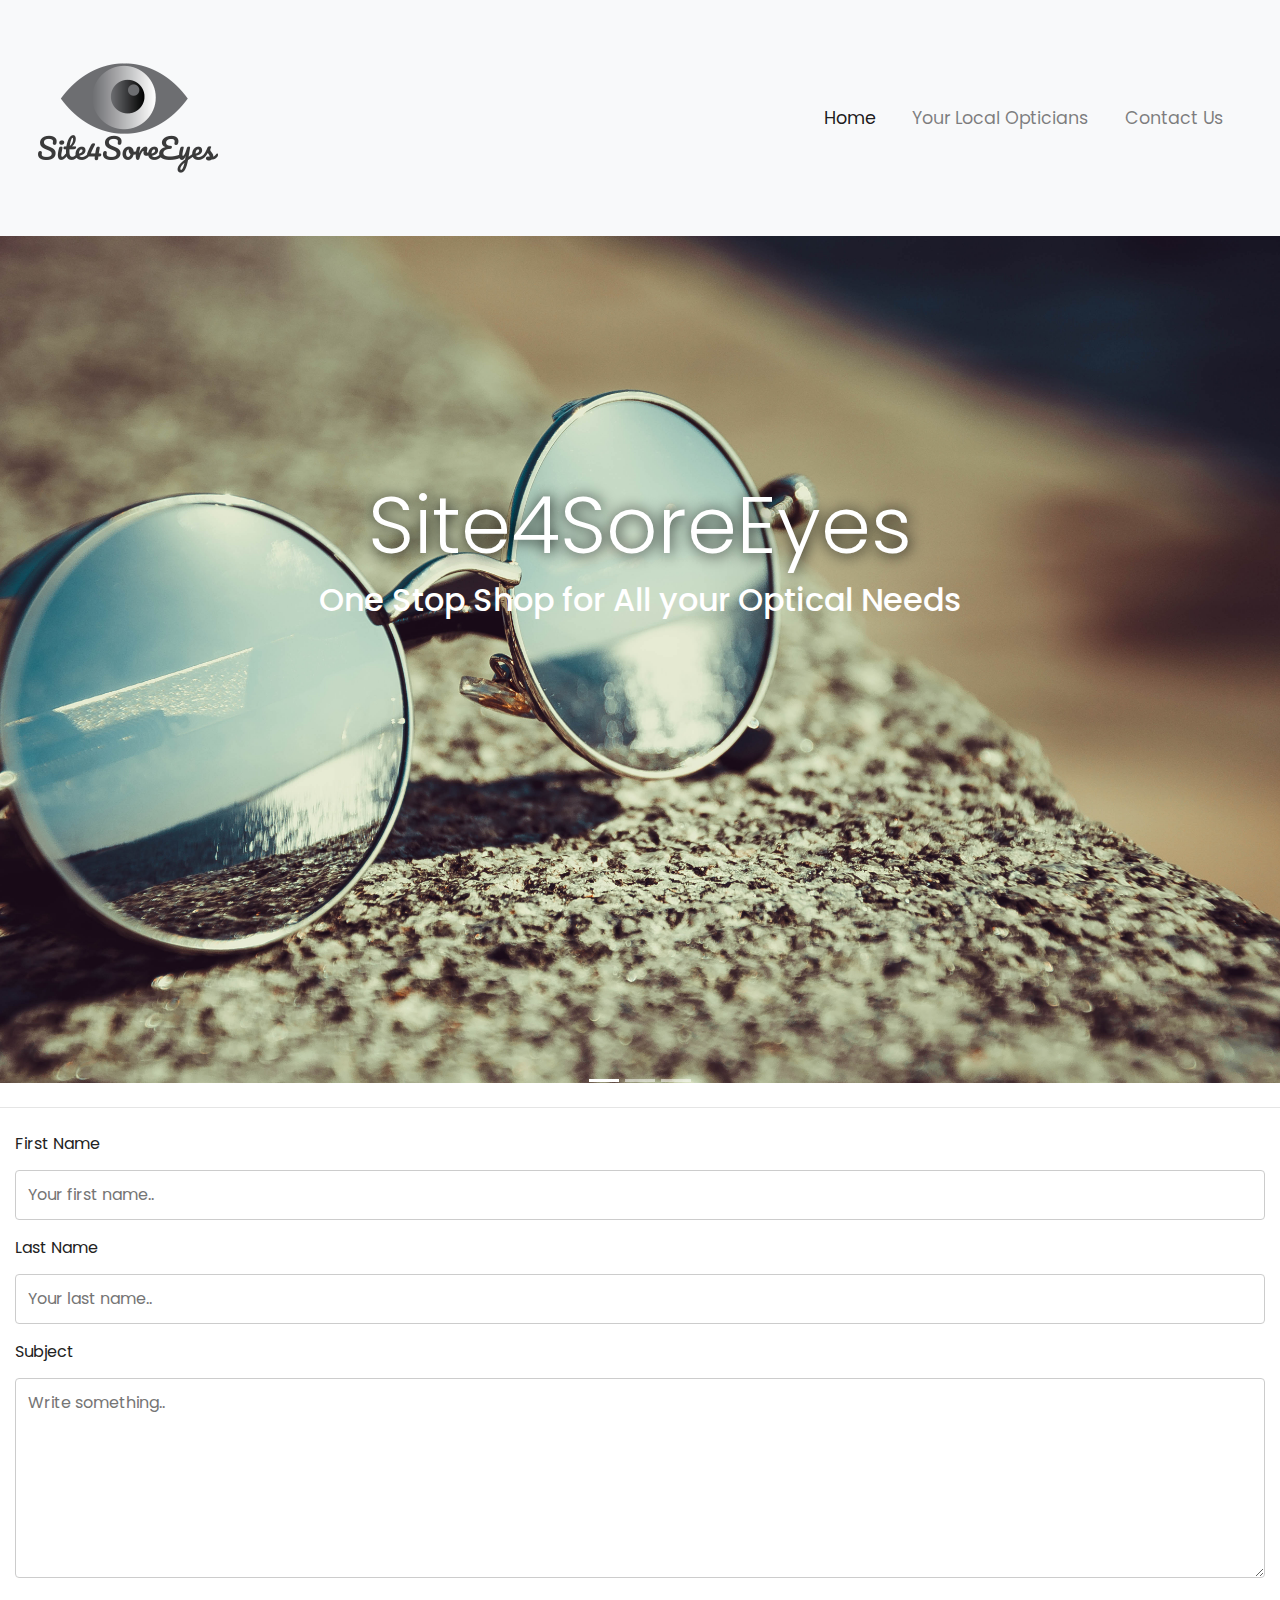
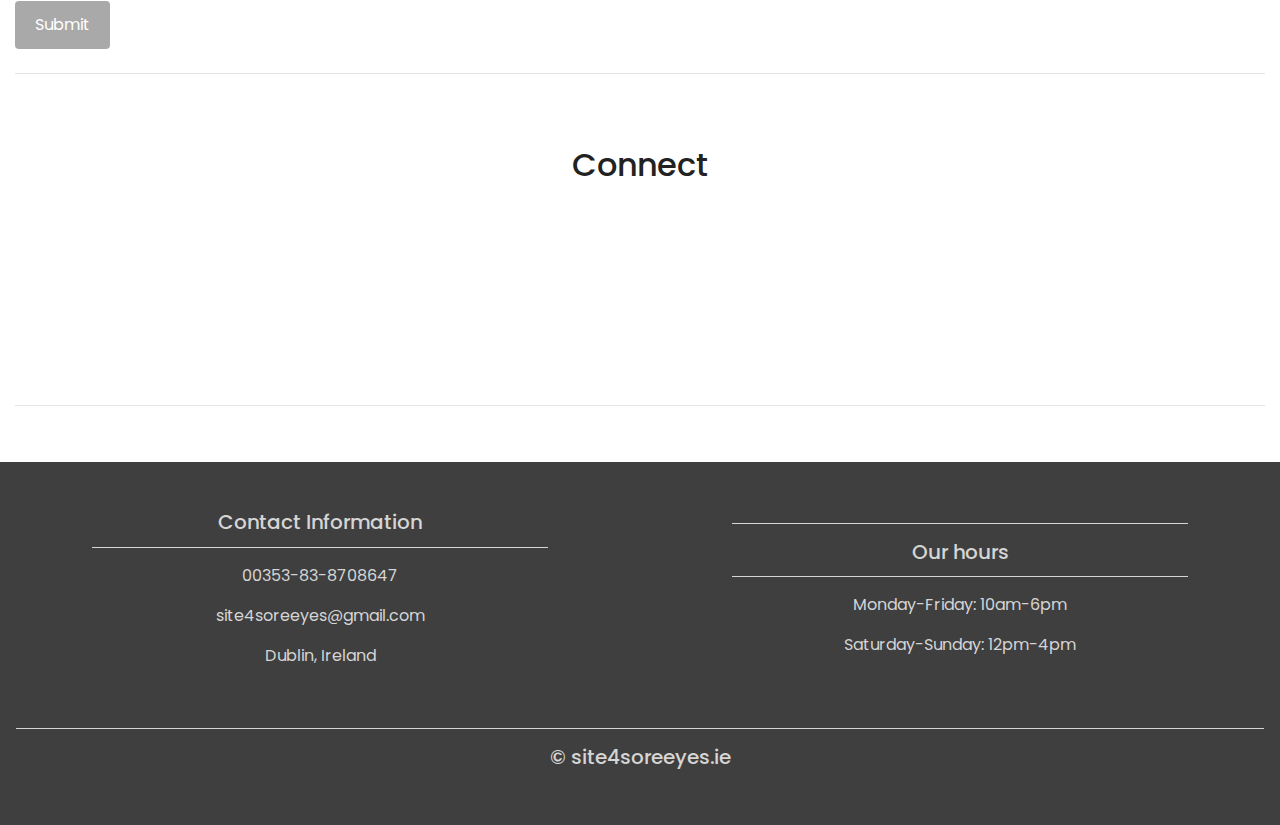
==== contact.html @ 0e6d7a61 "first" ====
<!DOCTYPE html>
<html lang="en">
<head>
	<meta charset="utf-8">
	<meta name="viewport" content="width=device-width, initial-scale=1">
	<title>Site4SoreEyes</title>
	<link rel="stylesheet" href="https://maxcdn.bootstrapcdn.com/bootstrap/4.0.0/css/bootstrap.min.css">
	<script src="https://ajax.googleapis.com/ajax/libs/jquery/3.3.1/jquery.min.js"></script>
	<script src="https://cdnjs.cloudflare.com/ajax/libs/popper.js/1.12.9/umd/popper.min.js"></script>
	<script src="https://maxcdn.bootstrapcdn.com/bootstrap/4.0.0/js/bootstrap.min.js"></script>
	<script src="https://use.fontawesome.com/releases/v5.7.0/js/all.js"></script>
	<link href="assets/css/style.css" rel="stylesheet">
</head>
<body>

<!-- Navigation -->
<nav class="navbar navbar-expand-md navbar-light bg-light sticky-top">
<div class="container-fluid">
<a class="navbar-brand" href="index.html"><img src="assets/images/logo.png"></a>
    <button class="navbar-toggler" type="button" data-toggle="collapse" data-target="#navbarResponsive">
        <span class="navbar-toggler-icon"></span>
    </button>
    <div class="collapse navbar-collapse" id="navbarResponsive">
        <ul class="navbar-nav ml-auto">
            <li class="nav-item active">
                <a class="nav-link" href="index.html">Home</a>
            </li>
            <li class="nav-item">
                <a class="nav-link" href="#">Your Local Opticians</a>
            </li>
            <li class="nav-item">
                <a class="nav-link" href="contact.html">Contact Us</a>
            </li>
        </ul>
    </div>
</div>
</nav>

<!--- Image Slider -->
<div id="slides" class="carousel slide" data-ride="carousel">
<ul class="carousel-indicators">
    <li data-target="#slides" data-slide-to="0" class="active"></li>
    <li data-target="#slides" data-slide-to="1"></li>
    <li data-target="#slides" data-slide-to="2"></li>
</ul>
<div class="carousel-inner">
    <div class="carousel-item active">
        <img src="assets/images/slider1.jpg">
        <div class="carousel-caption">
            <h1 class="display-2">Site4SoreEyes</h1>
            <h3>One Stop Shop for All your Optical Needs</h3>
        </div>
    </div>
    <div class="carousel-item">
        <img src="assets/images/slider2.jpg">
        <div class="carousel-caption">
            <h1 class="display-2">Your Eyes are a Reflection</h1>
            <h3>of your Spirit</h3>
        </div>
    </div>
    <div class="carousel-item">
        <img src="assets/images/slider3.jpg">
        <div class="carousel-caption">
            <h1 class="display-2">No One Ever Injured their Eyesight</h1>
            <h3>by Looking on the Bright Side</h3>
        </div>
    </div>
</div>
<hr class="my-4">
</div>

<!---Contact form-->
<div class="container-fluid padding">
  <form action="action_page.php">

    <label for="fname">First Name</label>
    <input type="text" id="fname" name="firstname" placeholder="Your first name..">

    <label for="lname">Last Name</label>
    <input type="text" id="lname" name="lastname" placeholder="Your last name..">

    <label for="subject">Subject</label>
    <textarea id="subject" name="subject" placeholder="Write something.." style="height:200px"></textarea>

    <input type="submit" value="Submit">

  </form>
  <hr class="my-4">
</div>

<!--- Connect -->
<div class="container-fluid padding">
<div class="row text-center padding">
    <div class="col-12">
        <h2>Connect</h2>
    </div>
    <div class="col-12 social padding">
    <a href="#"><i class="fab fa-facebook"></i></a>
    <a href="#"><i class="fab fa-twitter"></i></a>
    <a href="#"><i class="fab fa-google-plus-g"></i></a>
    <a href="#"><i class="fab fa-instagram"></i></a>
    <a href="#"><i class="fab fa-linkedin-in"></i></a>
    </div>
</div>
<hr class="my-4">
</div>

<!--- Footer -->
<footer>
<div class="container-fluid padding">
<div class="row text-center">
    <div class="col-lg-6">
        <h5>Contact Information</h5>
        <hr class="light">
        <p>00353-83-8708647</p>
        <p>site4soreeyes@gmail.com</p>
        <p>Dublin, Ireland</p>
    </div>
    <div class="col-lg-6">
    <hr class="light">
    <h5>Our hours</h5>
    <hr class="light">
    <p>Monday-Friday: 10am-6pm</p>
    <p>Saturday-Sunday: 12pm-4pm</p>
    </div>
    <div class="col-12">
        <hr class="light-100">
        <h5>&copy; site4soreeyes.ie</h5>
    </div>
</div>
</div>
</footer>

</body>
</html>
---- assets/css/style.css ----
@import url('https://fonts.googleapis.com/css?family=Poppins:400,500,700');

html, body { 
    height: 100%;
    width: 100%;
    font-family: 'Poppins', sans-serif;
    color: #222;
}

.navbar {
    padding: .8rem;
}

.navbar-nav li {
    padding-right: 20px;
}

.nav-link {
    font-size: 1.1em !important;
}

.carousel-inner img {
    width: 100%;
    height: 100%;
}

.carousel-caption {
    position: absolute;
    top: 50%;
    transform: translateY(-50%);
}

.carousel-caption h1 {
    font-size: 500%;
    text-shadow: 1px 1px 15px #000;
}

.carousel-caption h3{
    color: #fff;
    font-size: 200%;
    font-weight: 500;
    text-shadow: 1px 1px 1px 15px #000;
    padding-bottom: 1rem;
}

.jumbotron {
    padding: 1rem;
    border-radius: 0;
}

.padding {
    padding-bottom: 2rem;
}

.welcome {
    width: 75%;
    margin: 0 auto;
    padding-top: 2rem;
}

.welcome hr {
    border-top: 2px solid #b4b4b4;
    width: 95%;
    margin-top: .3rem;
    margin-bottom: 1rem;
}

.fa-eye, .fa-glasses, .fa-clinic-medical {
    font-size: 4em;
    margin: 1rem;
}
/* Contact Form */
input[type=text], select, textarea {
  width: 100%; 
  padding: 12px; 
  border: 1px solid #ccc; 
  border-radius: 4px; 
  box-sizing: border-box; 
  margin-top: 6px; 
  margin-bottom: 16px; 
  resize: vertical 
}

input[type=submit] {
  background-color: #A9A9A9;
  color: white;
  padding: 12px 20px;
  border: none;
  border-radius: 4px;
  cursor: pointer;
}

input[type=submit]:hover {
  background-color: #d5d5d5d8;
}

.container {
  border-radius: 5px;
  background-color: #f2f2f2;
  padding: 20px;
}

.social a {
    font-size: 4.5em;
    padding: 3rem;
}

.fa-facebook {
    color: #365998;
}

.fa-twitter {
    color: #00aced;
}

.fa-google-plus-g {
    color: #dd4b39;
}

.fa-instagram {
    color: #517fa4;
}

.fa-linkedin-in {
    color: #0e76a8;
}

.fa-facebook:hover,
.fa-twitter:hover,
.fa-google-plus-g:hover,
.fa-instagram:hover,
.fa-linkedin-in:hover {
    color: #d5d5d5;
}

footer {
    background-color: #3f3f3f;
    color: #d5d5d5;
    padding-top: 2rem;
}

hr.light {
   border-top: 1px solid #d5d5d5;
   width: 75%;
   margin-top: .8rem;
   margin-bottom: 1rem;
}

footer a {
    color: #d5d5d5;
}

hr.light-100 {
    border-top: 1px solid #d5d5d5;
   width: 100%;
   margin-top: .8rem;
   margin-bottom: 1rem;
}

/*--- Google Maps ---*/
.mapouter {
    position:relative;
    text-align:right;
    height:100%;
    width:100%;
    }
.gmap_canvas {
        overflow:hidden;
        background:none!important;
        height:100%;
        width:100%;
        }

/*---Media Queries --*/
@media (max-width: 992px) {
    .social a {
        font-size: 4em;
        padding: 2rem;
    }
    .carousel-indicators {
    display: none;
}
  }
@media (max-width: 768px) {
  .carousel-caption {
    top: 45%;
}

.carousel-caption h1 {
    font-size: 350%;
}

.carousel-caption h3{
    color: #fff;
    font-size: 140%;
    font-weight: 400;
    padding-bottom: .2rem;
}
.carousel-indicators {
    display: none;
}
.display-4 {
    font-size: 200%;
}

.social a {
        font-size: 2.5em;
        padding: 1.2rem;
    }
}
@media (max-width: 576px) {
  .carousel-caption {
    top: 40%;
}

.carousel-caption h1 {
    font-size: 250%;
}

.carousel-caption h3{
    color: #fff;
    font-size: 140%;
}
.carousel-indicators {
    display: none;
}
.display-4 {
    font-size: 160%;
}

.social a {
        font-size: 2em;
        padding: .7rem;
    }
}

/*--- Fixed Background Image --*/
figure {
  position: relative;
  width: 100%;
  height: 60%;
  margin: 0!important;
}
.fixed-wrap {
  clip: rect(0, auto, auto, 0);
  position: absolute;
  top: 0;
  left: 0;
  width: 100%;
  height: 100%;
}
#fixed {
  background-image: url("/assets/images/background.jpg");
  background-color: lightgrey;
  position: fixed;
  display: block;
  top: 0;
  left: 0;
  width: 100%;
  height: 100%;
  background-size: cover;
  background-position: center center;
  -webkit-transform: translateZ(0);
          transform: translateZ(0);
  will-change: transform;
}
/*--- Bootstrap Padding Fix --*/
[class*="col-"] {
    padding: 1rem;
}

/*
Extra small (xs) devices (portrait phones, less than 576px)
No media query this is the default in Bootstrap

Small (sm) devices (landscape phones, 576px and up)
@media (min-width: 576px) { ... }

Medium (md) devices (tablets, 768px and up)
@media (min-width: 768px) { ... }

Large (lg) devices (desktops, 992px and up)
@media (min-width: 992px) { ... }

Extra (xl) large devices (large desktops, 1200px and up)
@media (min-width: 1200px) { ... }
*/
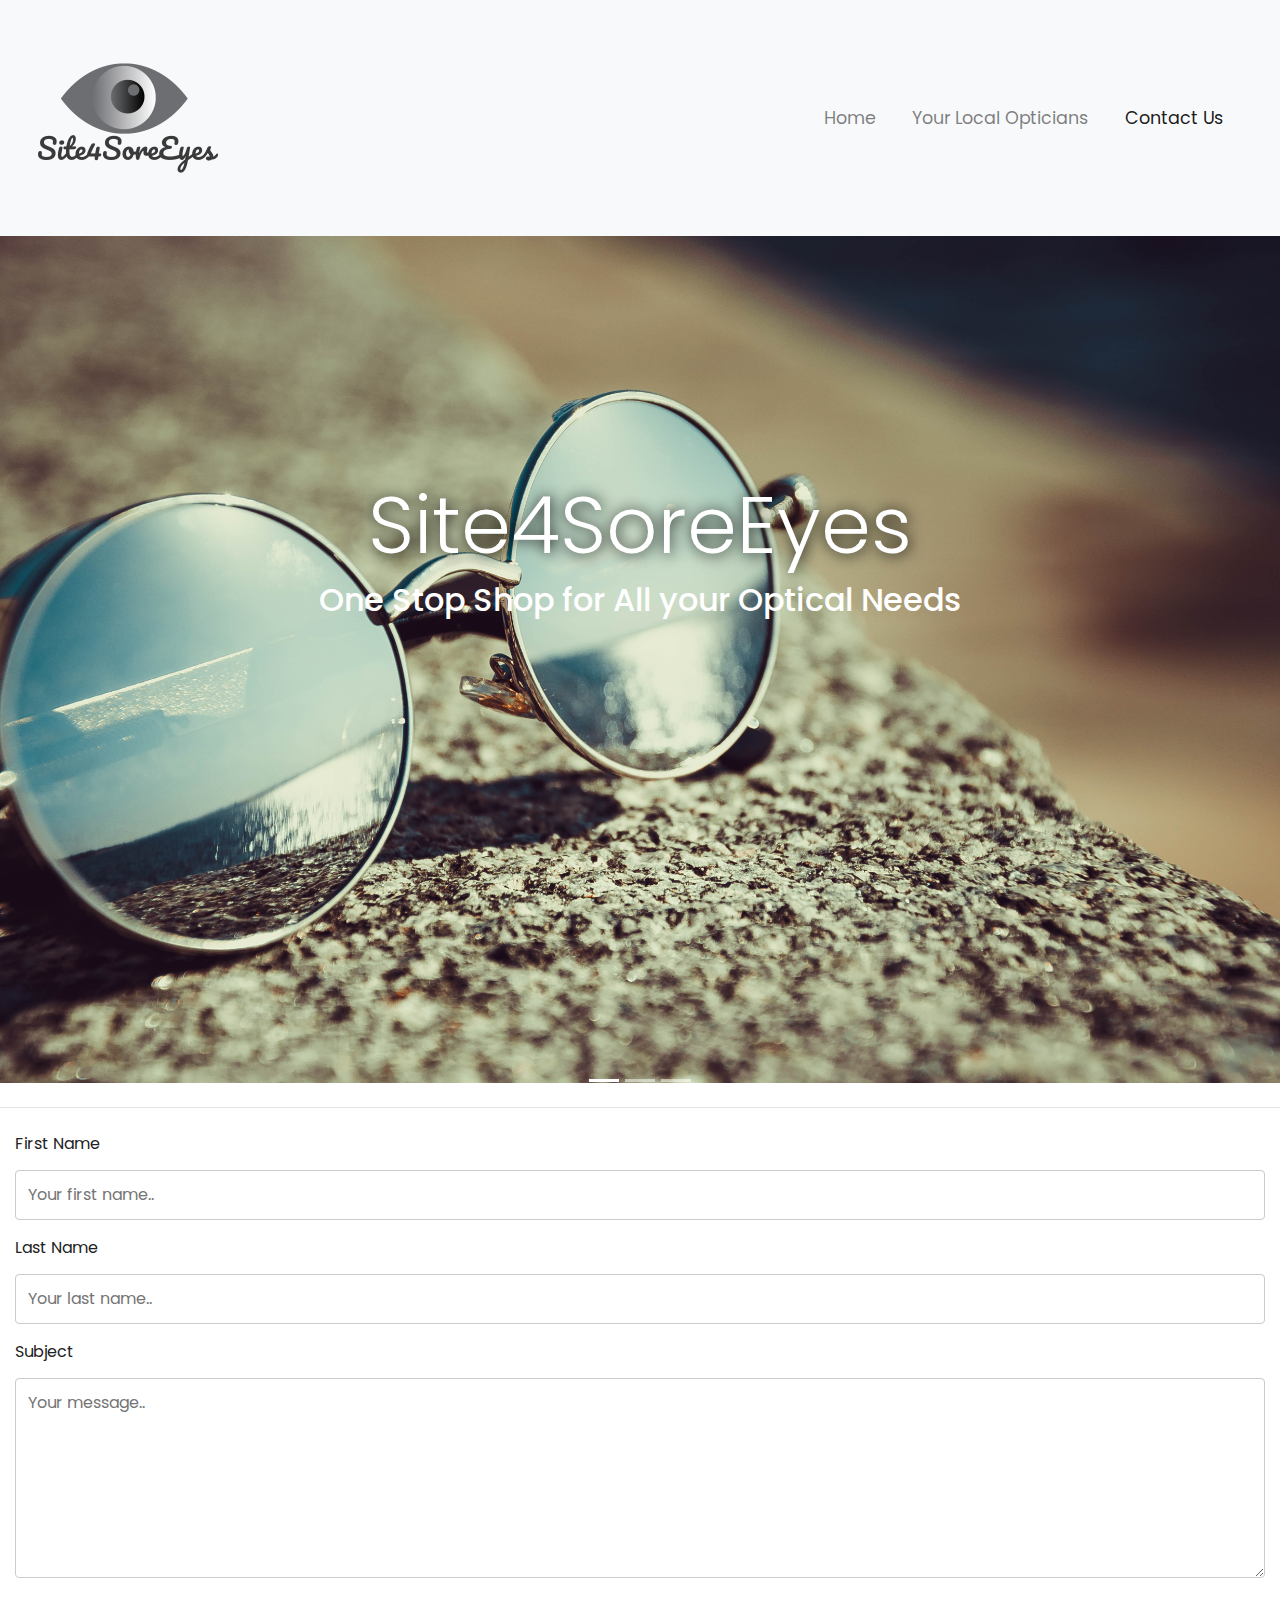
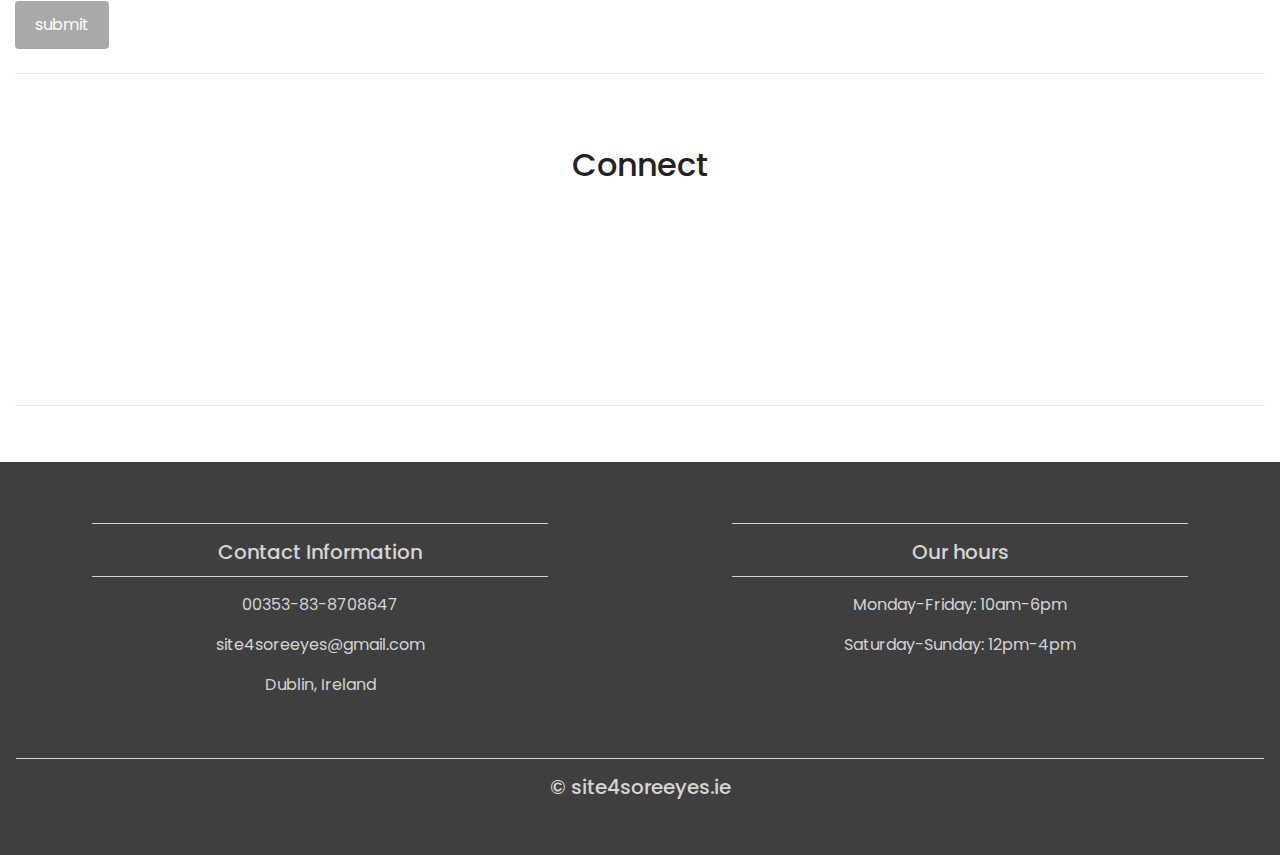
==== commit 4ded0d4e: "Update contact.html" ====
--- a/contact.html
+++ b/contact.html
@@ -13,7 +13,7 @@
 </head>
 <body>
 
-<!-- Navigation -->
+<!--- Responsive Navigation and collapsable icon for better UX on mobile--->
 <nav class="navbar navbar-expand-md navbar-light bg-light sticky-top">
 <div class="container-fluid">
 <a class="navbar-brand" href="index.html"><img src="assets/images/logo.png"></a>
@@ -22,21 +22,21 @@
     </button>
     <div class="collapse navbar-collapse" id="navbarResponsive">
         <ul class="navbar-nav ml-auto">
-            <li class="nav-item active">
+            <li class="nav-item">
                 <a class="nav-link" href="index.html">Home</a>
             </li>
             <li class="nav-item">
-                <a class="nav-link" href="#">Your Local Opticians</a>
+                <a class="nav-link" href="opticians.html">Your Local Opticians</a>
             </li>
-            <li class="nav-item">
-                <a class="nav-link" href="contact.html">Contact Us</a>
+            <li class="nav-item active">
+                <a class="nav-link" href="#">Contact Us</a>
             </li>
         </ul>
     </div>
 </div>
 </nav>
 
-<!--- Image Slider -->
+<!--- Image Slider to add a simple amination to the page-->
 <div id="slides" class="carousel slide" data-ride="carousel">
 <ul class="carousel-indicators">
     <li data-target="#slides" data-slide-to="0" class="active"></li>
@@ -69,7 +69,7 @@
 <hr class="my-4">
 </div>
 
-<!---Contact form-->
+<!---Contact form added for expected UX, requires JavaScript or PHP to work--->
 <div class="container-fluid padding">
   <form action="action_page.php">
 
@@ -80,26 +80,26 @@
     <input type="text" id="lname" name="lastname" placeholder="Your last name..">
 
     <label for="subject">Subject</label>
-    <textarea id="subject" name="subject" placeholder="Write something.." style="height:200px"></textarea>
+    <textarea id="subject" name="subject" placeholder="Your message.." style="height:200px"></textarea>
 
-    <input type="submit" value="Submit">
+    <input type="submit" value="submit">
 
   </form>
   <hr class="my-4">
 </div>
 
-<!--- Connect -->
+<!--- Social Media Connect Section for modern UX and for easy contact that users have grown to expect, which is made available on each page -->
 <div class="container-fluid padding">
 <div class="row text-center padding">
     <div class="col-12">
         <h2>Connect</h2>
     </div>
     <div class="col-12 social padding">
-    <a href="#"><i class="fab fa-facebook"></i></a>
-    <a href="#"><i class="fab fa-twitter"></i></a>
+    <a href="https://www.facebook.com/noel.quirke.923"><i class="fab fa-facebook"></i></a>
+    <a href="https://twitter.com/Site4E"><i class="fab fa-twitter"></i></a>
     <a href="#"><i class="fab fa-google-plus-g"></i></a>
-    <a href="#"><i class="fab fa-instagram"></i></a>
-    <a href="#"><i class="fab fa-linkedin-in"></i></a>
+    <a href="https://www.instagram.com/site4soreeyes_dublin/"><i class="fab fa-instagram"></i></a>
+    <a href="https://www.linkedin.com/in/noelquirke/"><i class="fab fa-linkedin-in"></i></a>
     </div>
 </div>
 <hr class="my-4">
@@ -110,6 +110,7 @@
 <div class="container-fluid padding">
 <div class="row text-center">
     <div class="col-lg-6">
+        <hr class="light">
         <h5>Contact Information</h5>
         <hr class="light">
         <p>00353-83-8708647</p>
@@ -132,4 +133,4 @@
 </footer>
 
 </body>
-</html>+</html>
--- a/assets/css/style.css
+++ b/assets/css/style.css
@@ -118,7 +118,7 @@
 }
 
 .fa-instagram {
-    color: #517fa4;
+    color: #3f729b;
 }
 
 .fa-linkedin-in {
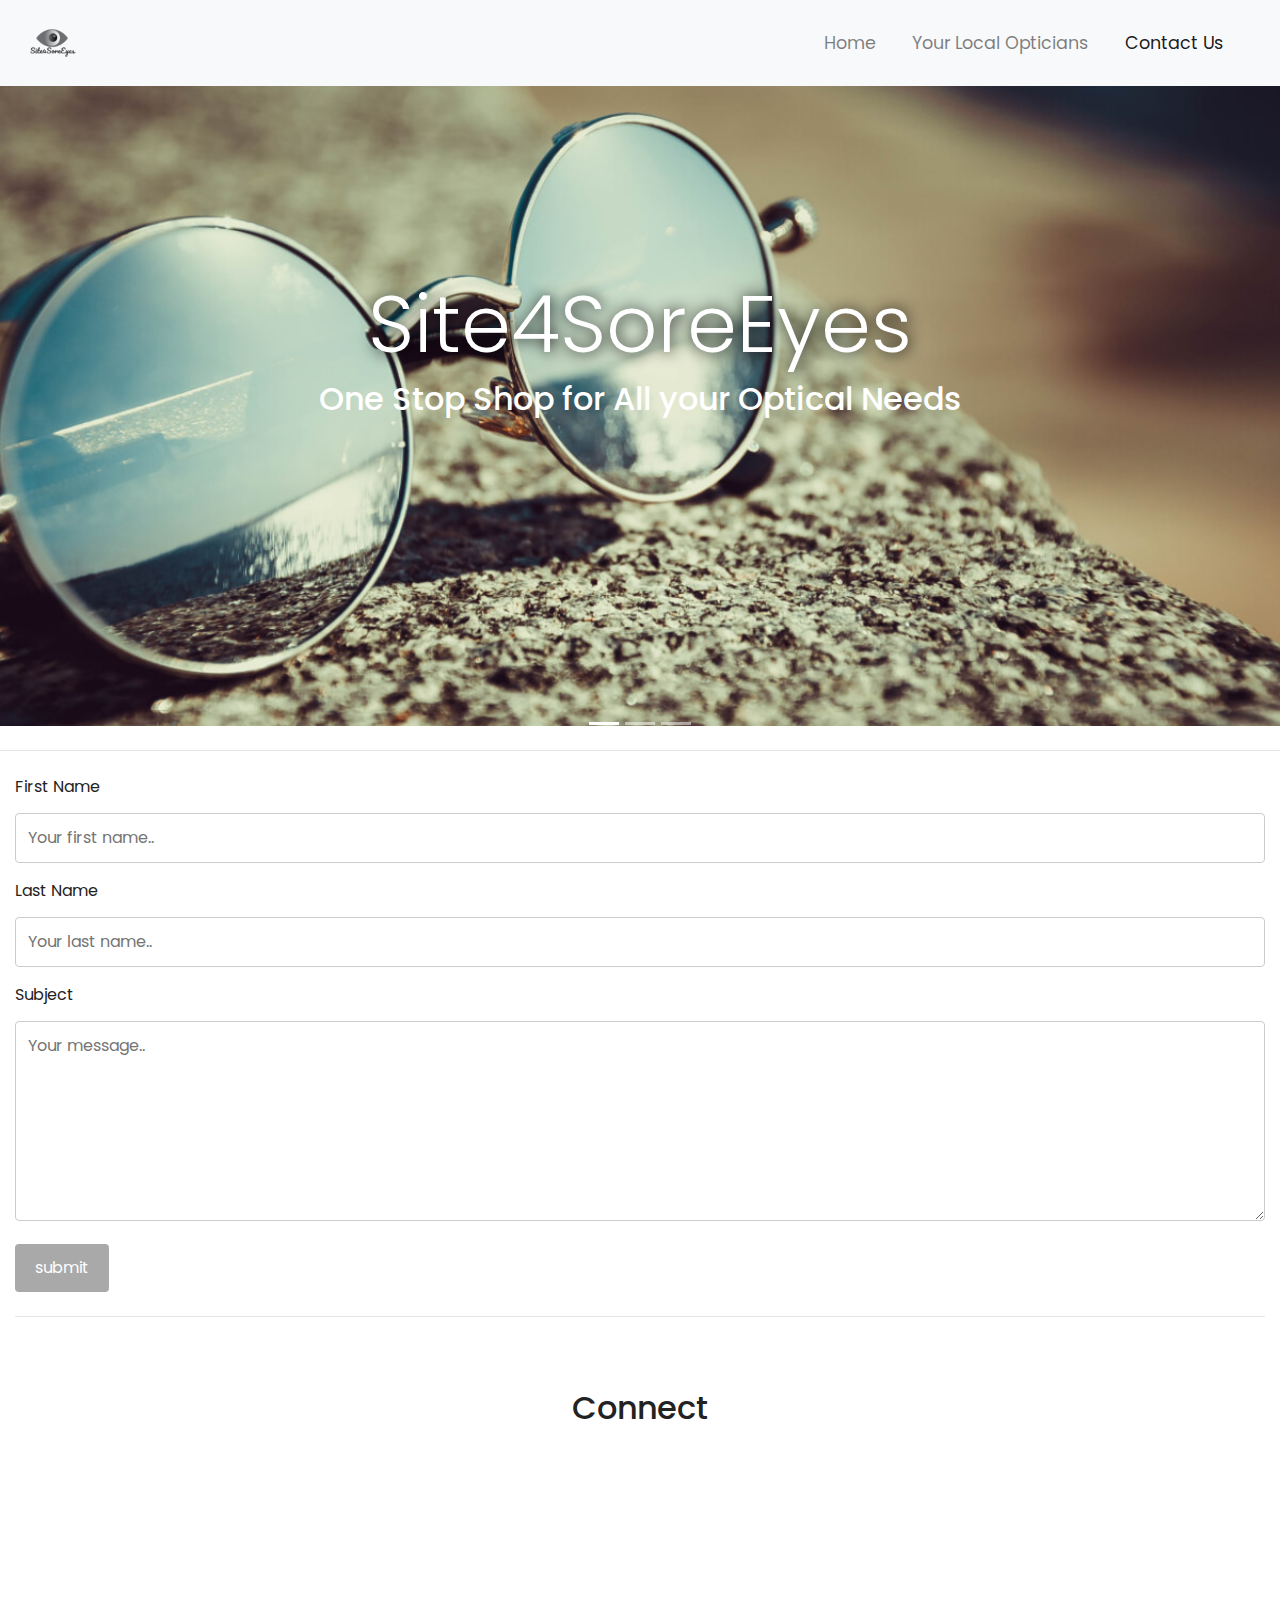
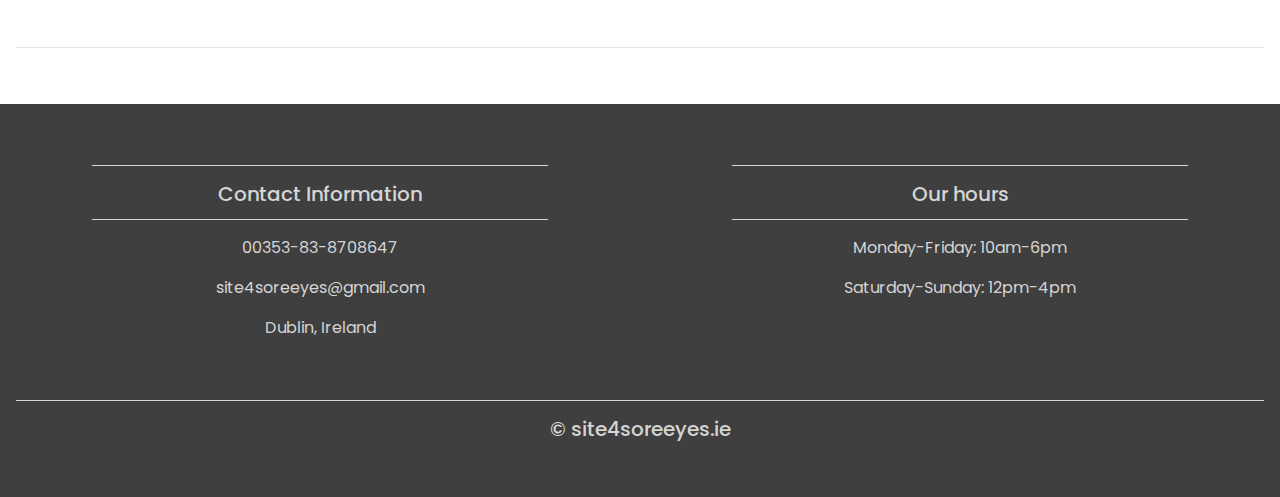
==== commit 658b79e4: "final navbar" ====
--- a/contact.html
+++ b/contact.html
@@ -16,7 +16,7 @@
 <!--- Responsive Navigation and collapsable icon for better UX on mobile--->
 <nav class="navbar navbar-expand-md navbar-light bg-light sticky-top">
 <div class="container-fluid">
-<a class="navbar-brand" href="index.html"><img src="assets/images/logo.png"></a>
+<a class="navbar-brand" href="index.html"><img src="assets/images/logo.png" width="50" height="50"></a>
     <button class="navbar-toggler" type="button" data-toggle="collapse" data-target="#navbarResponsive">
         <span class="navbar-toggler-icon"></span>
     </button>
--- a/assets/css/style.css
+++ b/assets/css/style.css
@@ -1,12 +1,15 @@
+/* prefixed by https://autoprefixer.github.io (PostCSS: v7.0.23, autoprefixer: v9.7.3) */
+
 @import url('https://fonts.googleapis.com/css?family=Poppins:400,500,700');
 
+/* Overall changes */
 html, body { 
     height: 100%;
     width: 100%;
     font-family: 'Poppins', sans-serif;
     color: #222;
 }
-
+/* Styling the Navgation */
 .navbar {
     padding: .8rem;
 }
@@ -19,6 +22,7 @@
     font-size: 1.1em !important;
 }
 
+/* stlying the carousel for added amination */
 .carousel-inner img {
     width: 100%;
     height: 100%;
@@ -27,7 +31,9 @@
 .carousel-caption {
     position: absolute;
     top: 50%;
-    transform: translateY(-50%);
+    -webkit-transform: translateY(-50%);
+        -ms-transform: translateY(-50%);
+            transform: translateY(-50%);
 }
 
 .carousel-caption h1 {
@@ -59,7 +65,7 @@
 }
 
 .welcome hr {
-    border-top: 2px solid #b4b4b4;
+    border-top: 2px solid #CECECE;
     width: 95%;
     margin-top: .3rem;
     margin-bottom: 1rem;
@@ -68,6 +74,12 @@
 .fa-eye, .fa-glasses, .fa-clinic-medical {
     font-size: 4em;
     margin: 1rem;
+    color: #222;
+}
+
+
+.btn-outline-secondary {
+    background-color:
 }
 /* Contact Form */
 input[type=text], select, textarea {
@@ -75,7 +87,8 @@
   padding: 12px; 
   border: 1px solid #ccc; 
   border-radius: 4px; 
-  box-sizing: border-box; 
+  -webkit-box-sizing: border-box; 
+          box-sizing: border-box; 
   margin-top: 6px; 
   margin-bottom: 16px; 
   resize: vertical 
@@ -100,6 +113,7 @@
   padding: 20px;
 }
 
+/* social media connect icon to match actual color schemes */
 .social a {
     font-size: 4.5em;
     padding: 3rem;
@@ -133,6 +147,7 @@
     color: #d5d5d5;
 }
 
+/* footer style */
 footer {
     background-color: #3f3f3f;
     color: #d5d5d5;
@@ -152,9 +167,9 @@
 
 hr.light-100 {
     border-top: 1px solid #d5d5d5;
-   width: 100%;
-   margin-top: .8rem;
-   margin-bottom: 1rem;
+    width: 100%;
+    margin-top: .8rem;
+     margin-bottom: 1rem;
 }
 
 /*--- Google Maps ---*/
@@ -171,7 +186,7 @@
         width:100%;
         }
 
-/*---Media Queries --*/
+/*---Media Queries for the different device sizes --*/
 @media (max-width: 992px) {
     .social a {
         font-size: 4em;
@@ -214,12 +229,12 @@
 }
 
 .carousel-caption h1 {
-    font-size: 250%;
+    font-size: 150%;
 }
 
 .carousel-caption h3{
     color: #fff;
-    font-size: 140%;
+    font-size: 70%;
 }
 .carousel-indicators {
     display: none;
@@ -250,7 +265,7 @@
   height: 100%;
 }
 #fixed {
-  background-image: url("/assets/images/background.jpg");
+  background-image: url("https://images.pexels.com/photos/1627639/pexels-photo-1627639.jpeg?auto=compress&cs=tinysrgb&h=750&w=1260");
   background-color: lightgrey;
   position: fixed;
   display: block;
